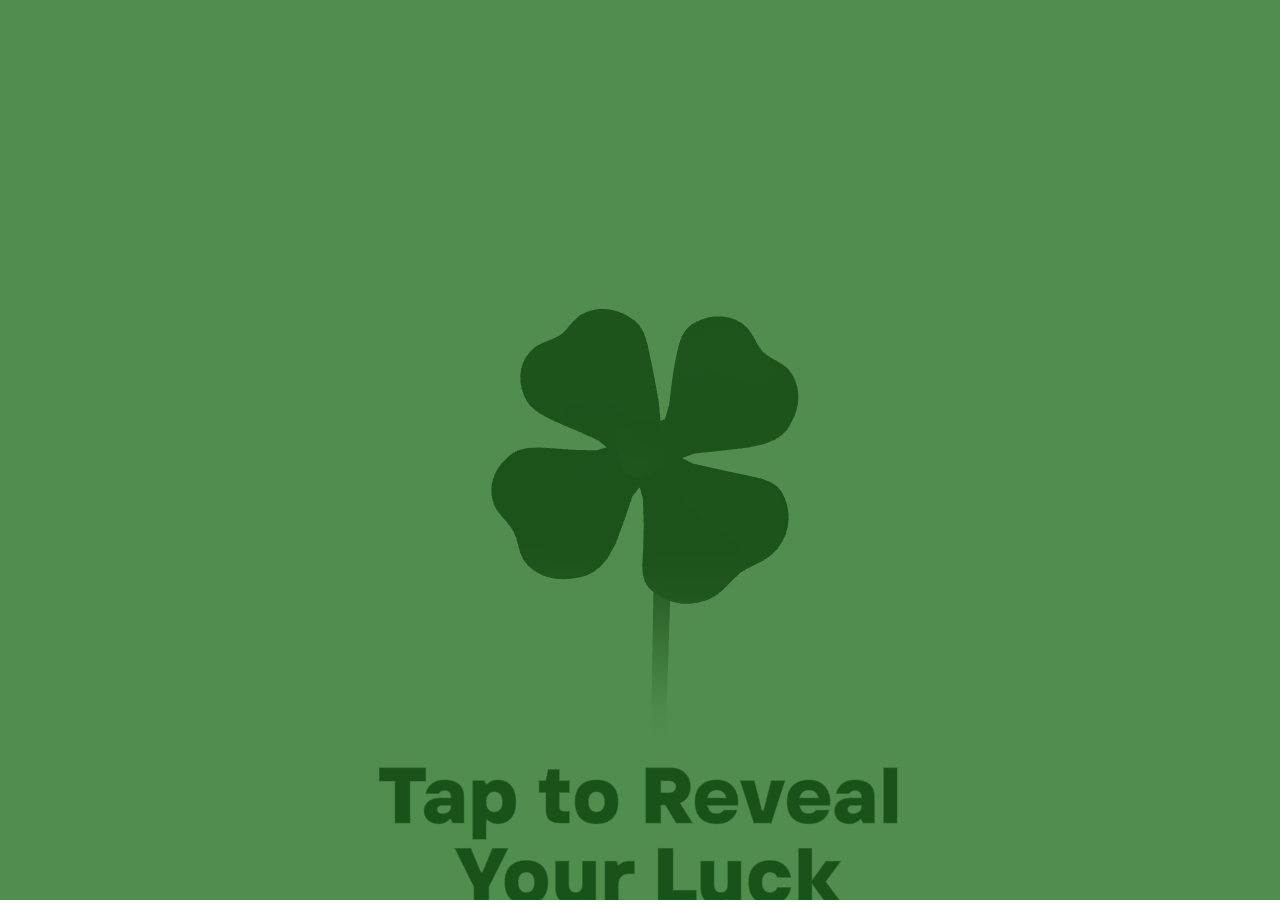
==== app.html @ e1e480d6 "Initial Commit" ====
<!DOCTYPE html>
<html>
<head>
    <title>PWA Canvas</title>
    
    <meta name='viewport' content='width=device-width, initial-scale=1, maximum-scale=1, minimum-scale=1, user-scalable=no, viewport-fit=cover' />
    <meta charset="utf-8">
    <meta http-equiv="Cache-Control" content="no-cache, no-store, must-revalidate" />
    <meta http-equiv="Pragma" content="no-cache" />
    <meta http-equiv="Expires" content="0" />
    <meta http-equiv="Permissions-Policy" content="interest-cohort=()">

    <link rel="stylesheet" type="text/css" href="./css/appstyles.css">
    <link rel="manifest" href="./manifest.json">
    
    <script src='./scripts/engine.js'></script>
</head>
<body>
    <div id="splash">
        
    </div>
    <canvas id='application'></canvas>
    <script>
        // create a PlayCanvas application
        const canvas = document.getElementById('application');
        canvas.style['-webkit-user-select'] = 'none';
        const app = new pc.Application(canvas, {
            elementInput: new pc.ElementInput(canvas),
            mouse: new pc.Mouse(canvas),
            touch: !!('ontouchstart' in window) ? new pc.TouchDevice(canvas) : null,
            keyboard: new pc.Keyboard(window),
        });

        var device = pc.Application.getApplication().graphicsDevice;
        device.maxPixelRatio = window.devicePixelRatio;

        app.setCanvasFillMode(pc.FILLMODE_FILL_WINDOW);
        app.setCanvasResolution(pc.RESOLUTION_AUTO);

        // ensure canvas is resized when window changes size
        window.addEventListener('resize', () => app.resizeCanvas());

        const assets = {    
            bpFont: new pc.Asset("Blender-Pro-Font", "font", {
                url: "./assets/fonts/Blk.json",
            }),
            boltMatCap: new pc.Asset(
                "Bolt-MatCap",
                "texture",
                { url: "./assets/textures/CloverMatcap.jpg" },
                { type: pc.TEXTURETYPE_RGBP, mipmaps: false }
            ),
            bolt: new pc.Asset("Bolt", "container", {
                url: "./assets/models/Clover.glb",
            }),
            vs: new pc.Asset("Bolt-Vertex-Shader", "shader", {
                url: "./assets/shaders/bolt_vertex.glsl",
            }),
            fs: new pc.Asset("Bolt-Fragment-Shader", "shader", {
                url: "./assets/shaders/bolt_fragment.glsl",
            }),
            mainScene: new pc.Asset("Main-Scene-Script", "script", {
                url: "./scripts/main-scene.js",
            }),
            safeArea: new pc.Asset("Safe-Area-Script", "script", {
                url: "./scripts/mobile-safe-area.js",
            }),
        };
        const assetListLoader = new pc.AssetListLoader(
            Object.values(assets),
            app.assets
        );
        assetListLoader.load(() => {

            app.root.addComponent('script');
            app.root.script.create("Main-Scene-Script");

            uiGroup.addComponent('script');
            uiGroup.script.create("mobileSafeArea");

            app.start();

            document.getElementById('splash').style.display = 'none';
        });

        const camera = new pc.Entity('camera');
        camera.addComponent('camera', {
            fov: 60,
            projection: pc.PROJECTION_PERSPECTIVE,
            clearColor: new pc.Color(0.3137, 0.5529, 0.3058) //0.1, 0.1, 0.01
        });
        app.root.addChild(camera);
        camera.setPosition(0, 0, 10);

        const screen = new pc.Entity();
        screen.addComponent("screen", {
            referenceResolution: new pc.Vec2(1280, 720), //1280, 720
            scaleBlend: 0.5,
            scaleMode: pc.SCALEMODE_BLEND,
            screenSpace: true,
        });
        app.root.addChild(screen);
        
        const uiGroup = new pc.Entity('ui_group');
        uiGroup.addComponent('element', {
            type: pc.ELEMENTTYPE_GROUP,
            anchor: new pc.Vec4(0.0, 0.0, 1.0, 1.0),
            margin: new pc.Vec4(0.0, 0.0, 0.0, 0.0),
            pivot: new pc.Vec2(0.0, 0.0), 
        });
        screen.addChild(uiGroup);

        //---
        
    </script>
    <script src='./scripts/ui-input-library.js'></script>
</body>
</html>
---- css/appstyles.css ----
html {
    height: 100%;
    width: 100%;
    background-color: #ffffff;
}
body {
    margin: 0;
    max-height: 100%;
    height: 100%;
    overflow: hidden;
    background-color: #ffffff;
    font-family: Helvetica, arial, sans-serif;
    position: relative;
    width: 100%;

    -webkit-tap-highlight-color: transparent;
}

#splash {
    display: block;
    position: absolute;
    height: 100%;
    width: 100%;
    z-index: 10;
    background-color:#007bff;
}

#application-canvas {
    display: block;
    position: absolute;
    top: 0;
    left: 0;
    right: 0;
    bottom: 0;
}
#application-canvas.fill-mode-NONE {
    margin: auto;
}
#application-canvas.fill-mode-KEEP_ASPECT {
    width: 100%;
    height: auto;
    margin: 0;
}
#application-canvas.fill-mode-FILL_WINDOW {
    width: 100%;
    height: 100%;
    margin: 0;
}

canvas:focus {
    outline: none;
}
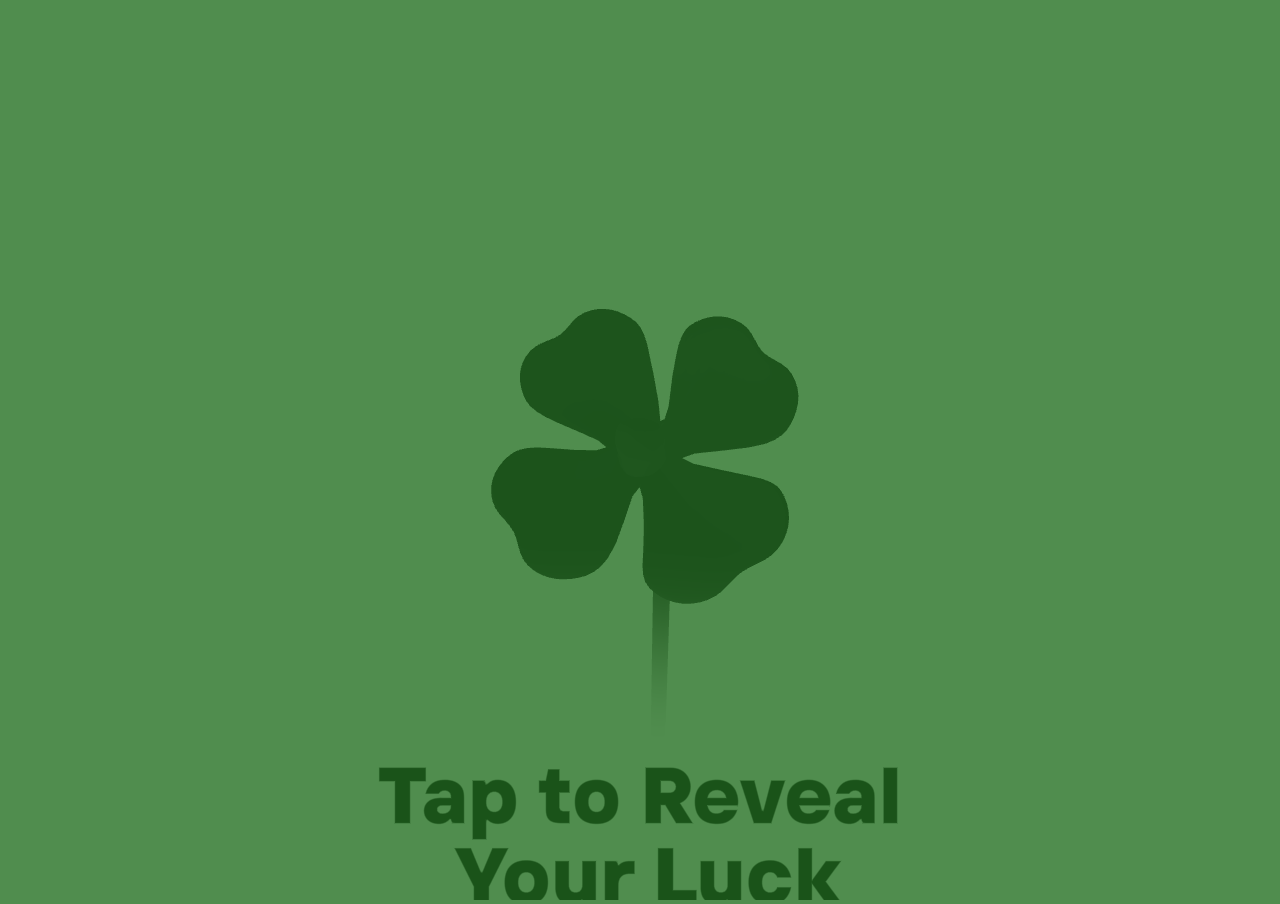
==== commit 9a9882b5: "Removed Input Lib" ====
--- a/app.html
+++ b/app.html
@@ -113,6 +113,5 @@
         //---
         
     </script>
-    <script src='./scripts/ui-input-library.js'></script>
 </body>
 </html>--- a/css/appstyles.css
+++ b/css/appstyles.css
@@ -1,14 +1,14 @@
 html {
     height: 100%;
     width: 100%;
-    background-color: #ffffff;
+    background-color: #508D4E;
 }
 body {
     margin: 0;
     max-height: 100%;
     height: 100%;
     overflow: hidden;
-    background-color: #ffffff;
+    background-color: #508D4E;
     font-family: Helvetica, arial, sans-serif;
     position: relative;
     width: 100%;
@@ -22,7 +22,7 @@
     height: 100%;
     width: 100%;
     z-index: 10;
-    background-color:#007bff;
+    background-color:#508D4E;
 }
 
 #application-canvas {
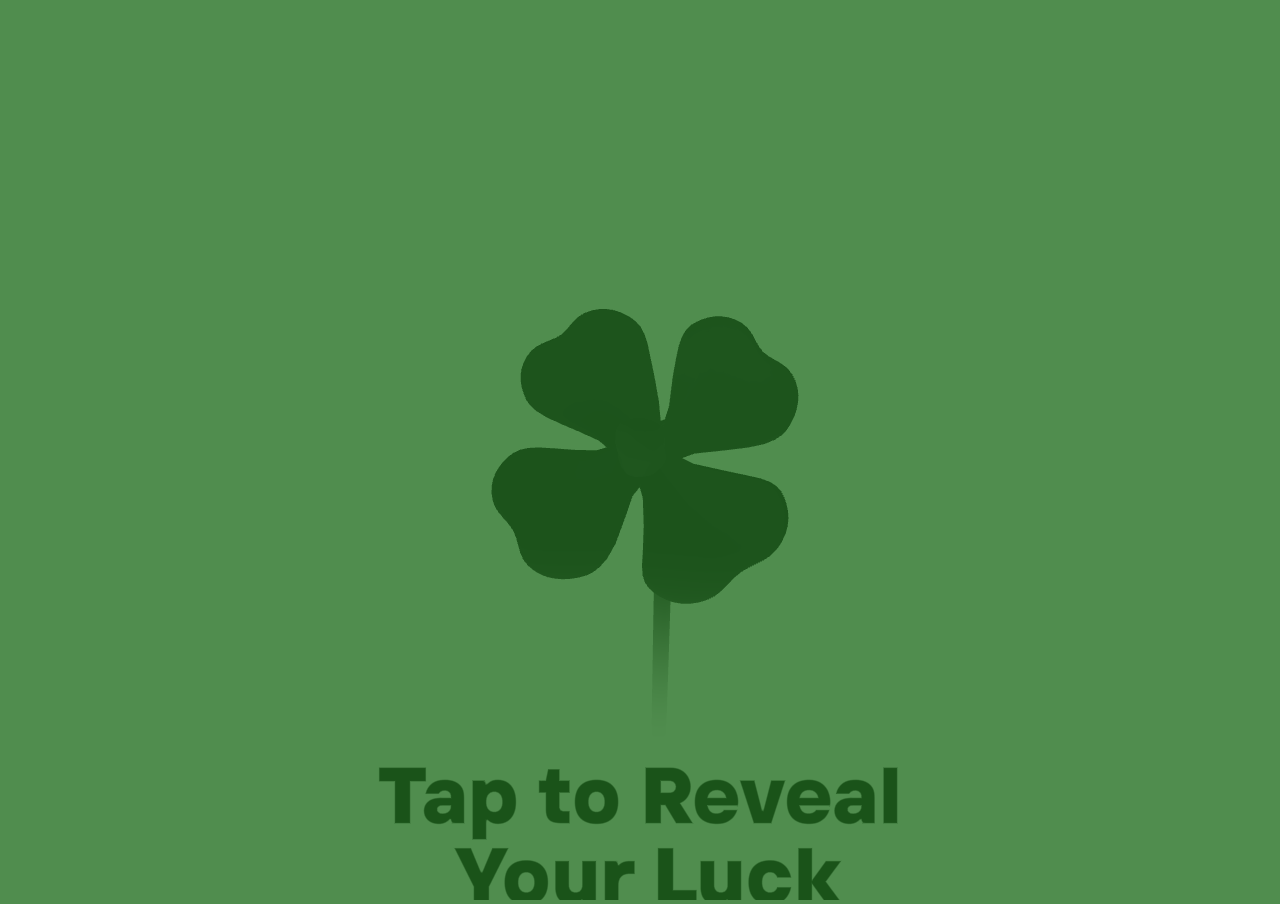
==== commit e93fd7a7: "App tidy up" ====
--- a/app.html
+++ b/app.html
@@ -62,9 +62,6 @@
             mainScene: new pc.Asset("Main-Scene-Script", "script", {
                 url: "./scripts/main-scene.js",
             }),
-            safeArea: new pc.Asset("Safe-Area-Script", "script", {
-                url: "./scripts/mobile-safe-area.js",
-            }),
         };
         const assetListLoader = new pc.AssetListLoader(
             Object.values(assets),
